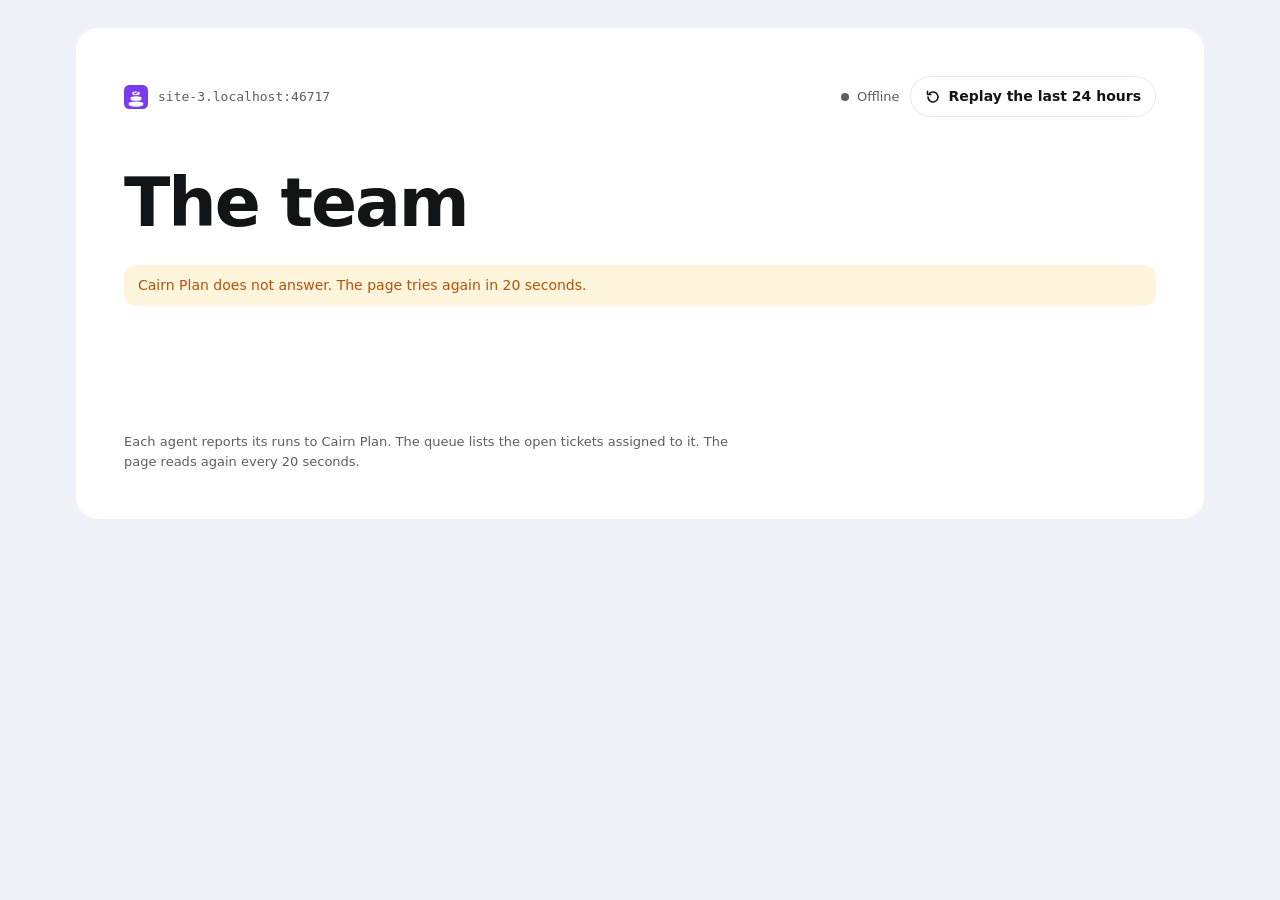
==== www/team.html @ 5af0dc3d "Cairn Plan 0.27.1" ====
<!DOCTYPE html>
<!-- cairn-plan team page (embedded in the binary, served at /team). CSP: no inline JS or CSS. -->
<html lang="en">
<head>
  <meta charset="utf-8">
  <meta name="viewport" content="width=device-width, initial-scale=1, viewport-fit=cover">
  <title>Team</title>
  <link href="icon.svg" rel="icon" type="image/svg+xml">
  <link href="team.css" rel="stylesheet">
  <script src="i18n.js" defer></script>
  <script src="team.js" defer></script>
</head>
<body>
<div class="page">
  <main class="sheet">
    <div class="bar">
      <a class="brand" id="brand" href="./"><img src="icon.svg" alt=""><span id="host"></span></a>
      <div class="live">
        <span class="chip-live"><i></i><span id="chiptext"></span></span>
        <button class="btn" id="replay" type="button">
          <svg viewBox="0 0 16 16" aria-hidden="true"><path d="M3 8a5 5 0 1 0 1.6-3.7" fill="none" stroke="currentColor" stroke-width="1.6" stroke-linecap="round"/><path d="M2.5 2.2v3.3h3.3" fill="none" stroke="currentColor" stroke-width="1.6" stroke-linecap="round" stroke-linejoin="round"/></svg>
          <span id="replaylabel"></span>
        </button>
      </div>
    </div>
    <div class="progress" id="prog" hidden><b id="progbar"></b></div>
    <div class="intro">
      <h1 id="title"></h1>
      <p class="summary" id="summary"></p>
    </div>
    <p class="alert" id="alert" role="alert" hidden></p>
    <ol class="feed" id="feed" aria-live="polite"></ol>
    <div id="teams"></div>
    <p class="foot" id="foot"></p>
  </main>
</div>
<dialog id="fiche" aria-labelledby="fname"><div class="fiche-in" id="ficheIn"></div></dialog>
</body>
</html>
---- www/team.css ----
/* cairn-plan team page: one calm sheet, teams of pebble characters, a side sheet per member.
   Same tokens as plan.css. No inline styles (CSP): each portrait gets its hue through CSSOM. */
:root {
  --bg: #eef1f8; --sheet: #ffffff; --fg: #131416; --muted: #5b5e66; --line: #e3e7ef; --track: #eceff5;
  --accent: #7c3aed; --ink: #1d1e26;
  --ok: #1e7b4f; --ok-bg: #dcfae5; --warn: #b45309; --warn-bg: #fff4dc; --bad: #c4242a; --bad-bg: #ffedea;
  --scrim: rgba(19, 20, 22, .32);
  --f-body: system-ui, -apple-system, "Segoe UI", sans-serif;
  --f-data: ui-monospace, "Cascadia Mono", Consolas, monospace;
  --ease: cubic-bezier(.16, 1, .3, 1);
  color-scheme: light dark;
}
@media (prefers-color-scheme: dark) {
  :root {
    --bg: #0c0d12; --sheet: #15161c; --fg: #f2f2f3; --muted: #a4a7ae; --line: #2a2c35; --track: #23252e;
    --accent: #a78bfa;
    --ok: #3fc07a; --ok-bg: #172a1d; --warn: #e5a93b; --warn-bg: #2b2414; --bad: #e5566f; --bad-bg: #2c1a20;
    --scrim: rgba(0, 0, 0, .55);
  }
}
* { box-sizing: border-box; }
html, body { margin: 0; }
body { background: var(--bg); color: var(--fg); font: 15px/1.5 var(--f-body); }
::selection { background: color-mix(in srgb, var(--accent) 28%, transparent); }
:focus-visible { outline: 2px solid var(--accent); outline-offset: 3px; border-radius: 10px; }
button { font: inherit; color: inherit; cursor: pointer; }
a { color: var(--accent); }
[hidden] { display: none !important; }

.page {
  max-width: 1160px; margin: 0 auto;
  padding-block: max(28px, env(safe-area-inset-top, 0px)) max(64px, env(safe-area-inset-bottom, 0px));
  padding-left: max(16px, env(safe-area-inset-left, 0px));
  padding-right: max(16px, env(safe-area-inset-right, 0px));
}
.sheet { background: var(--sheet); border-radius: 22px; padding: clamp(20px, 4vw, 48px); }

/* top bar */
.bar { display: flex; flex-wrap: wrap; gap: 12px 20px; align-items: center; justify-content: space-between; }
.brand { display: flex; align-items: center; gap: 10px; font: 500 13px/1 var(--f-data); color: var(--muted); text-decoration: none; }
.brand img { width: 24px; height: 24px; }
.live { display: flex; align-items: center; gap: 10px; flex-wrap: wrap; }
.chip-live { display: inline-flex; align-items: center; gap: 8px; font-size: 13px; color: var(--muted); font-variant-numeric: tabular-nums; }
.chip-live i { width: 8px; height: 8px; border-radius: 50%; background: var(--ok); animation: beat 2s var(--ease) infinite; }
.replaying .chip-live i { background: var(--accent); }
.offline .chip-live i { background: var(--muted); animation: none; }
@keyframes beat { 0% { box-shadow: 0 0 0 0 color-mix(in srgb, var(--ok) 45%, transparent); } 70%, 100% { box-shadow: 0 0 0 8px transparent; } }
.btn {
  display: inline-flex; align-items: center; gap: 8px; border: 1px solid var(--line); background: var(--sheet);
  padding: 9px 14px; border-radius: 999px; font-weight: 600; font-size: 14px; transition: border-color .2s, background .2s;
}
.btn:hover { border-color: color-mix(in srgb, var(--accent) 45%, var(--line)); background: color-mix(in srgb, var(--accent) 6%, var(--sheet)); }
.btn:disabled { opacity: .5; cursor: default; }
.btn svg { width: 16px; height: 16px; }
.progress { height: 3px; border-radius: 3px; background: var(--track); overflow: hidden; margin-top: 12px; }
.progress b { display: block; height: 100%; width: 0; background: var(--accent); transition: width .1s linear; }

.intro { margin-top: clamp(28px, 5vw, 52px); display: grid; gap: 10px; }
h1 { font: 800 clamp(40px, 7vw, 68px)/1 var(--f-body); letter-spacing: -0.03em; margin: 0; text-wrap: balance; }
.summary { margin: 0; font-size: 17px; color: var(--muted); max-width: 62ch; }
.summary b { color: var(--fg); font-weight: 600; }
.alert { margin: 18px 0 0; padding: 10px 14px; border-radius: 12px; background: var(--warn-bg); color: var(--warn); font-size: 14px; }

/* feed */
.feed { list-style: none; margin: 22px 0 0; padding: 0; display: grid; gap: 4px; min-height: 76px; }
.feed li { display: flex; gap: 12px; font-size: 14px; color: var(--muted); animation: feedIn .5s var(--ease); min-width: 0; }
.feed li span { overflow-wrap: anywhere; }
.feed li:first-child { color: var(--fg); }
.feed li:nth-child(3) { opacity: .55; }
.feed time { font: 400 13px/1.5 var(--f-data); color: var(--muted); flex: none; font-variant-numeric: tabular-nums; }
@keyframes feedIn { from { transform: translateY(-6px); opacity: 0; filter: blur(3px); } }

/* teams */
.team { margin-top: clamp(36px, 6vw, 60px); }
.team h2 { display: flex; flex-wrap: wrap; align-items: baseline; gap: 4px 12px; margin: 0 0 18px; font: 700 22px/1.2 var(--f-body); letter-spacing: -0.01em; }
.team h2 small { font: 400 13px/1 var(--f-data); color: var(--muted); letter-spacing: 0; }
.grid { display: grid; grid-template-columns: repeat(auto-fill, minmax(196px, 1fr)); gap: 28px 20px; }
.empty-page { margin-top: 40px; color: var(--muted); max-width: 62ch; }

.agent {
  display: grid; justify-items: start; gap: 4px; text-align: left; background: none; border: 0; padding: 12px 12px 14px;
  border-radius: 18px; transition: background .25s var(--ease); min-width: 0;
}
.agent:hover { background: var(--track); }
.agent .pt { width: 112px; height: 112px; margin-bottom: 10px; transition: transform .35s var(--ease); }
.agent:hover .pt { transform: translateY(-3px) rotate(-2deg); }
.agent .nm { display: flex; align-items: center; gap: 8px; font: 700 18px/1.2 var(--f-body); }
.agent .n { font: 500 12px/1 var(--f-data); padding: 3px 6px; border-radius: 999px; background: var(--ok-bg); color: var(--ok); }
.agent .n:empty { display: none; }
.agent .rl { font-size: 13px; color: var(--muted); }
.agent .st { display: flex; align-items: center; gap: 7px; margin-top: 8px; font-size: 13px; font-weight: 600; font-variant-numeric: tabular-nums; }
.agent .st::before { content: ""; width: 8px; height: 8px; border-radius: 50%; background: currentColor; flex: none; }
.agent .tk { font-size: 14px; line-height: 1.4; display: -webkit-box; -webkit-line-clamp: 2; -webkit-box-orient: vertical; overflow: hidden; min-height: 2.8em; overflow-wrap: anywhere; }
.s-work .st { color: var(--ok); }
.s-wait .st { color: var(--warn); }
.s-rest .st { color: var(--muted); }
.s-rest .st::before { background: transparent; box-shadow: inset 0 0 0 1.5px currentColor; }
.s-rest .tk { color: var(--muted); }

/* portraits */
.pt .bgc { fill: color-mix(in srgb, var(--h, #8c7d6b) 17%, var(--sheet)); }
.pt .bd { fill: var(--h, #8c7d6b); }
.pt .hd { fill: color-mix(in srgb, var(--h, #8c7d6b) 52%, #ffffff); }
.pt .dk { fill: color-mix(in srgb, var(--h, #8c7d6b) 70%, #000000); }
.pt .dks { stroke: color-mix(in srgb, var(--h, #8c7d6b) 70%, #000000); fill: none; }
.pt .ink { fill: var(--ink); }
.pt .inks { stroke: var(--ink); fill: none; stroke-linecap: round; stroke-linejoin: round; }
.pt .ring-base { fill: none; stroke: transparent; stroke-width: 3; }
.pt .ring { fill: none; stroke: transparent; stroke-width: 3.5; stroke-linecap: round; transform-origin: 60px 60px; }
.pt .ec, .pt .zz, .pt .bub { opacity: 0; transition: opacity .4s; }
.pt .bub circle.b { fill: var(--sheet); stroke: var(--warn); }
.pt .bub circle.d { fill: var(--warn); }
.pt .zz text { fill: var(--muted); font: 700 13px var(--f-body); }
.pt .eo { transition: opacity .4s, transform .4s var(--ease); }
.pt .fig { transform-origin: 60px 110px; }
.pt .beam { opacity: 0; }
.s-work .pt .ring-base { stroke: color-mix(in srgb, var(--ok) 22%, transparent); }
.s-work .pt .ring { stroke: var(--ok); stroke-dasharray: 52 306; animation: spin 2.8s linear infinite; }
.s-work .pt .fig { animation: bob 2.6s ease-in-out infinite; }
.s-work .pt .beam { animation: flash 1.1s ease-in-out infinite; }
.s-wait .pt .ring { stroke: var(--warn); stroke-dasharray: 2 7; }
.s-wait .pt .eo { transform: translateY(-2.5px); }
.s-wait .pt .bub { opacity: 1; }
.s-rest .pt .eo { opacity: 0; }
.s-rest .pt .ec, .s-rest .pt .zz { opacity: 1; }
.s-rest .pt .zz text { animation: drift 3.6s ease-in-out infinite; }
.s-rest .pt .zz text + text { animation-delay: 1.2s; }
.s-rest .pt .fig { filter: saturate(.7); }
@keyframes spin { to { transform: rotate(360deg); } }
@keyframes bob { 50% { transform: translateY(-2px) scaleY(1.01); } }
@keyframes flash { 50% { opacity: 1; } }
@keyframes drift { 0% { transform: translate(0, 0); opacity: 0; } 30% { opacity: 1; } 100% { transform: translate(5px, -10px); opacity: 0; } }

/* side sheet */
dialog#fiche {
  margin: 0 0 0 auto; padding: 0; border: 0; height: 100%; max-height: 100%; width: min(900px, 100%); max-width: 100%;
  background: var(--sheet); color: var(--fg); box-shadow: -18px 0 48px -24px rgba(0, 0, 0, .35);
}
dialog#fiche[open] { animation: slideIn .45s var(--ease); }
dialog#fiche::backdrop { background: var(--scrim); backdrop-filter: blur(2px); }
@keyframes slideIn { from { transform: translateX(40px); opacity: 0; } }
.fiche-in {
  padding-block: max(24px, env(safe-area-inset-top, 0px)) max(32px, env(safe-area-inset-bottom, 0px));
  padding-left: max(24px, env(safe-area-inset-left, 0px)); padding-right: max(24px, env(safe-area-inset-right, 0px));
  display: grid; gap: 28px;
}
.fhead { display: grid; grid-template-columns: auto minmax(0, 1fr) auto; gap: 20px; align-items: start; }
.fhead .pt { width: 104px; height: 104px; }
.fhead h2 { margin: 4px 0 2px; font: 800 32px/1.05 var(--f-body); letter-spacing: -0.02em; }
.fhead .rl { margin: 0; color: var(--muted); font-size: 14px; }
.fhead .motto { margin: 10px 0 0; font-size: 15px; max-width: 52ch; }
.fhead .rate { margin: 8px 0 0; font-size: 13px; color: var(--muted); font-variant-numeric: tabular-nums; }
.close { border: 0; background: var(--track); width: 40px; height: 40px; border-radius: 50%; display: grid; place-items: center; }
.close svg { width: 18px; height: 18px; }
.now { display: grid; gap: 6px; padding: 16px 18px; border-radius: 14px; background: var(--track); }
.now .st { font-weight: 600; font-size: 13px; font-variant-numeric: tabular-nums; }
.now ul { margin: 0; padding: 0; list-style: none; display: grid; gap: 4px; }
.now li { font-size: 15px; overflow-wrap: anywhere; }
.s-work .now .st { color: var(--ok); } .s-wait .now .st { color: var(--warn); } .s-rest .now .st { color: var(--muted); }

.cols { display: grid; grid-template-columns: minmax(0, 1fr) minmax(0, 1fr); gap: 32px; }
.cols h3 { margin: 0 0 4px; font: 700 19px/1.2 var(--f-body); }
.cols .hint { margin: 0 0 14px; font-size: 13px; color: var(--muted); }
.list { list-style: none; margin: 0; padding: 0; display: grid; }
.list li { display: grid; gap: 6px; padding: 14px 0; border-top: 1px solid var(--line); min-width: 0; }
.list li.fresh { animation: feedIn .6s var(--ease); }
.list .t { margin: 0; font-size: 15px; line-height: 1.4; overflow-wrap: anywhere; }
.list .m { margin: 0; display: flex; flex-wrap: wrap; gap: 4px 12px; font-size: 12.5px; color: var(--muted); font-variant-numeric: tabular-nums; }
.id { font: 500 12.5px/1.4 var(--f-data); color: var(--fg); }
a.id { color: var(--accent); text-decoration: none; }
a.id:hover { text-decoration: underline; }
.tags { display: flex; flex-wrap: wrap; gap: 6px; }
.v { font-size: 12px; font-weight: 600; padding: 2px 8px; border-radius: 999px; }
.v-ok { background: var(--ok-bg); color: var(--ok); }
.v-warn { background: var(--warn-bg); color: var(--warn); }
.v-bad { background: var(--bad-bg); color: var(--bad); }
.v-neutral { background: var(--track); color: var(--muted); }
.q li { grid-template-columns: 28px minmax(0, 1fr); column-gap: 10px; }
.q .no { font: 500 13px/1.6 var(--f-data); color: var(--muted); }
.q .body { display: grid; gap: 6px; min-width: 0; }
.empty { padding: 18px 0; border-top: 1px solid var(--line); color: var(--muted); font-size: 14px; margin: 0; }
.foot { margin: 28px 0 0; font-size: 13px; color: var(--muted); max-width: 75ch; }

@media (max-width: 720px) {
  .cols { grid-template-columns: minmax(0, 1fr); gap: 28px; }
  .fhead { grid-template-columns: auto minmax(0, 1fr); }
  .fhead .close { grid-column: 2; grid-row: 1; justify-self: end; }
  .fhead .who { grid-column: 1 / -1; }
  .fhead .pt { width: 84px; height: 84px; }
}
@media (max-width: 480px) {
  .grid { grid-template-columns: repeat(2, minmax(0, 1fr)); gap: 18px 8px; }
  .agent { padding: 8px 6px 10px; }
  .agent .pt { width: 88px; height: 88px; }
  .agent .nm { font-size: 16px; }
  .sheet { border-radius: 18px; }
}
@media (prefers-reduced-motion: reduce) {
  *, *::before, *::after { animation: none !important; transition: none !important; }
}
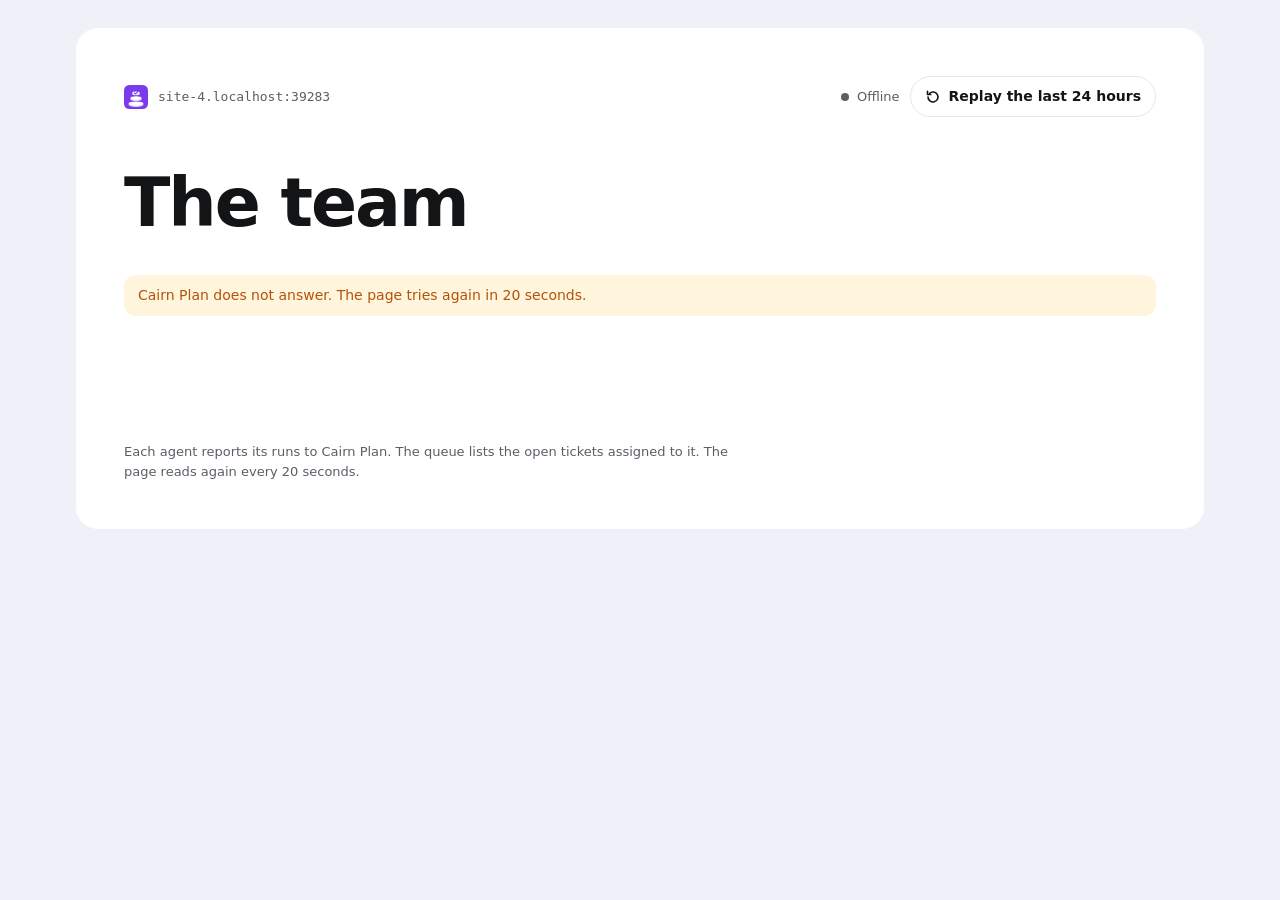
==== commit 5bfc6eb9: "Cairn Plan 0.29.0" ====
--- a/www/team.html
+++ b/www/team.html
@@ -27,6 +27,7 @@
     <div class="intro">
       <h1 id="title"></h1>
       <p class="summary" id="summary"></p>
+      <p class="today" id="today"></p>
     </div>
     <p class="alert" id="alert" role="alert" hidden></p>
     <ol class="feed" id="feed" aria-live="polite"></ol>
--- a/www/team.css
+++ b/www/team.css
@@ -59,6 +59,7 @@
 h1 { font: 800 clamp(40px, 7vw, 68px)/1 var(--f-body); letter-spacing: -0.03em; margin: 0; text-wrap: balance; }
 .summary { margin: 0; font-size: 17px; color: var(--muted); max-width: 62ch; }
 .summary b { color: var(--fg); font-weight: 600; }
+.today { margin: 0; font-size: 13px; color: var(--muted); font-variant-numeric: tabular-nums; }
 .alert { margin: 18px 0 0; padding: 10px 14px; border-radius: 12px; background: var(--warn-bg); color: var(--warn); font-size: 14px; }
 
 /* feed */
